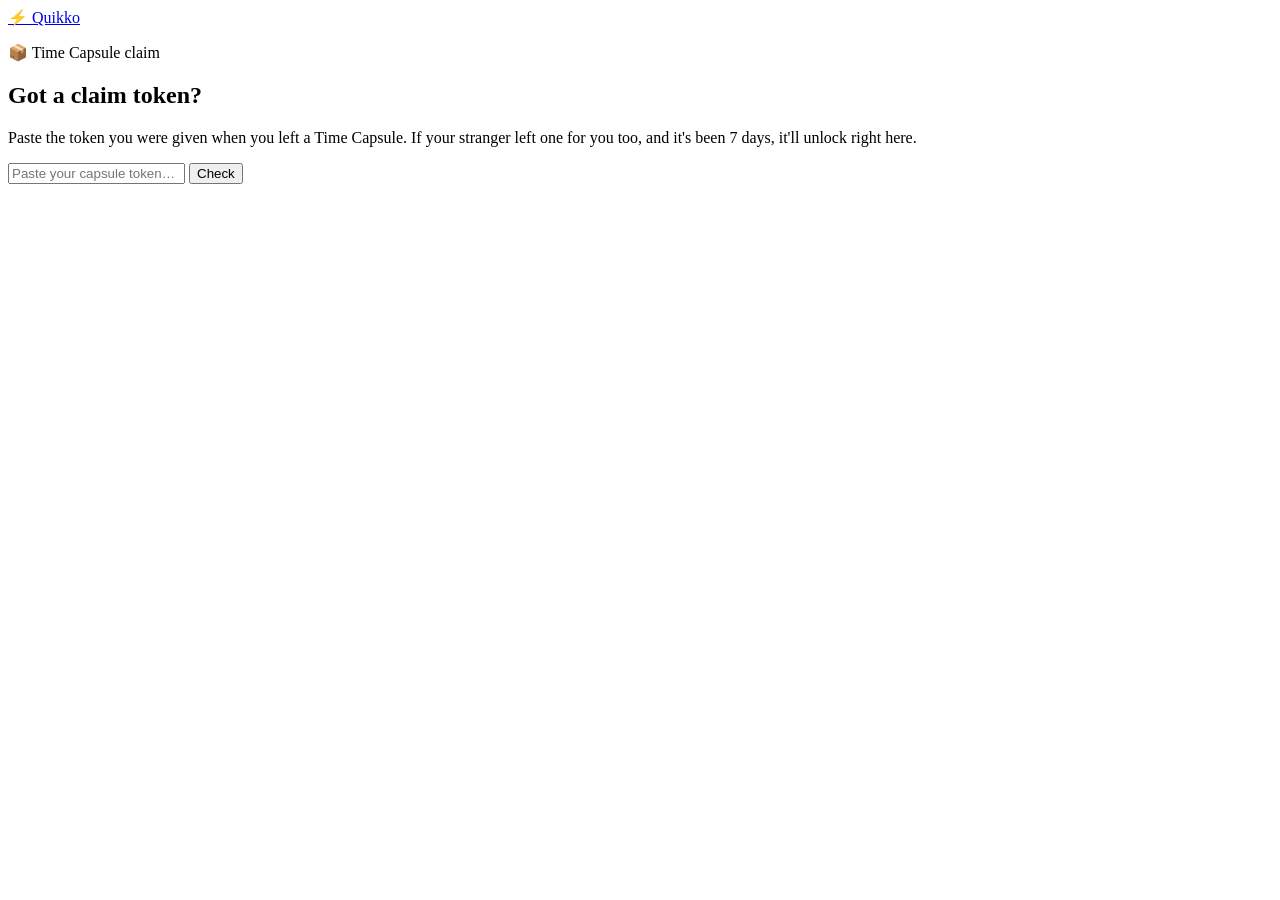
==== src/main/resources/static/capsule.html @ f7281f4c "Scaffold Quikko: random stranger video/text chat app Full Spring Boot 3 / Java 21 implementation: We" ====
<!doctype html>
<html lang="en">
<head>
<meta charset="UTF-8">
<meta name="viewport" content="width=device-width, initial-scale=1">
<title>Quikko — Time Capsule</title>
<link rel="icon" href="data:image/svg+xml,<svg xmlns=%22http://www.w3.org/2000/svg%22 viewBox=%220 0 100 100%22><text y=%22.9em%22 font-size=%2290%22>⚡</text></svg>">
<link rel="stylesheet" href="/css/style.css">
</head>
<body>

<div class="bg-blobs" aria-hidden="true"></div>

<main class="landing">
  <header class="brand">
    <a href="/" class="logo">⚡ Quikko</a>
    <p class="tagline">📦 Time Capsule claim</p>
  </header>

  <section class="card start-card">
    <h2>Got a claim token?</h2>
    <p class="hint">
      Paste the token you were given when you left a Time Capsule. If your stranger left one for you too,
      and it's been 7 days, it'll unlock right here.
    </p>

    <div class="free-input-row">
      <input id="tokenInput" type="text" placeholder="Paste your capsule token…" autocomplete="off">
      <button id="claimBtn" class="btn btn-primary" type="button">Check</button>
    </div>

    <div id="claimResult" class="claim-result" hidden></div>
  </section>
</main>

<script src="/js/capsule.js"></script>
</body>
</html>
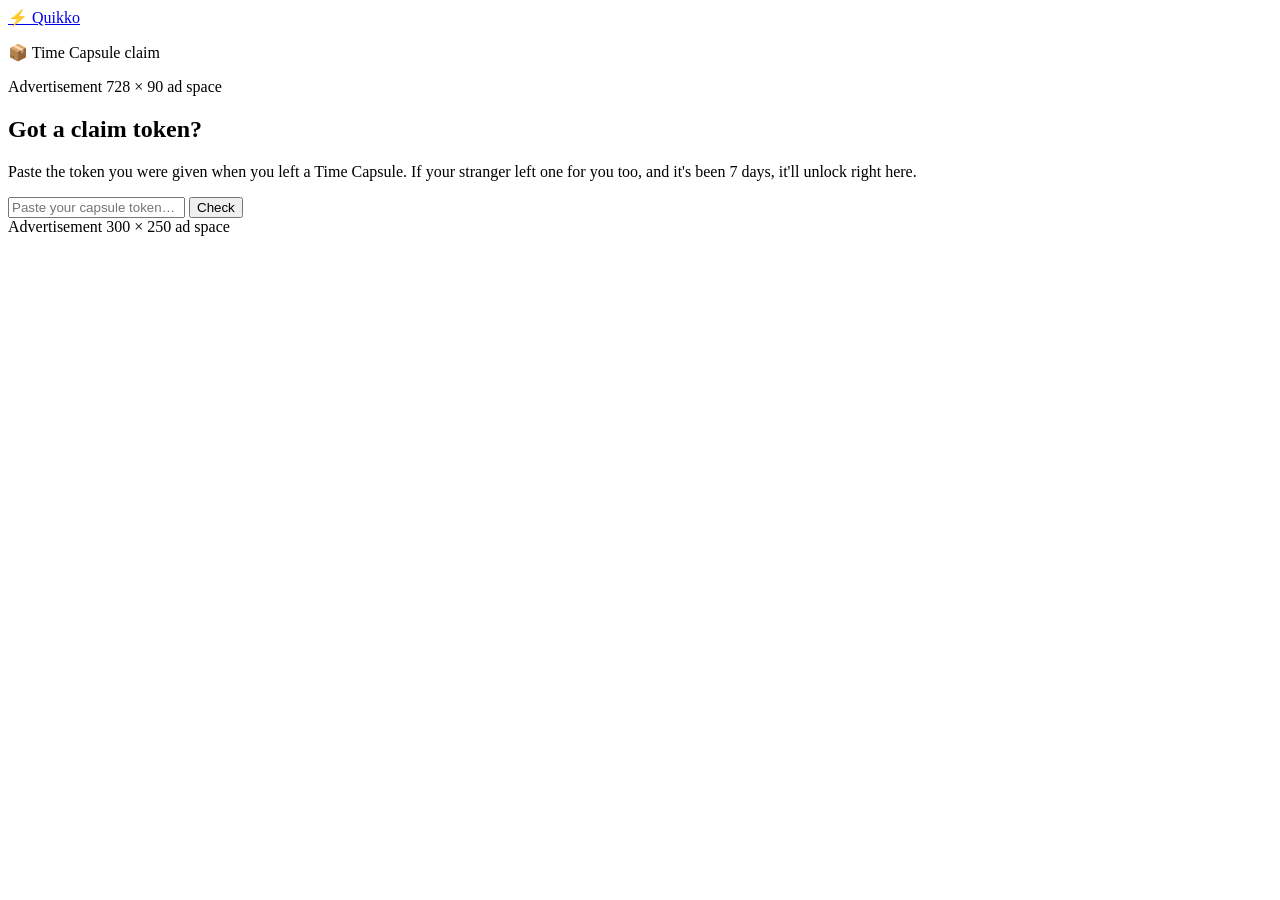
==== commit 96c9109d: "Add text-only mode, CAPTCHA gate, ad slots, skip confirm, and liveliness pass - Text-only mode: user" ====
--- a/src/main/resources/static/capsule.html
+++ b/src/main/resources/static/capsule.html
@@ -17,6 +17,11 @@
     <p class="tagline">📦 Time Capsule claim</p>
   </header>
 
+  <div class="ad-slot ad-leaderboard" aria-hidden="true">
+    <span class="ad-label">Advertisement</span>
+    <span class="ad-placeholder">728 × 90 ad space</span>
+  </div>
+
   <section class="card start-card">
     <h2>Got a claim token?</h2>
     <p class="hint">
@@ -31,6 +36,11 @@
 
     <div id="claimResult" class="claim-result" hidden></div>
   </section>
+
+  <div class="ad-slot ad-rectangle" aria-hidden="true">
+    <span class="ad-label">Advertisement</span>
+    <span class="ad-placeholder">300 × 250 ad space</span>
+  </div>
 </main>
 
 <script src="/js/capsule.js"></script>
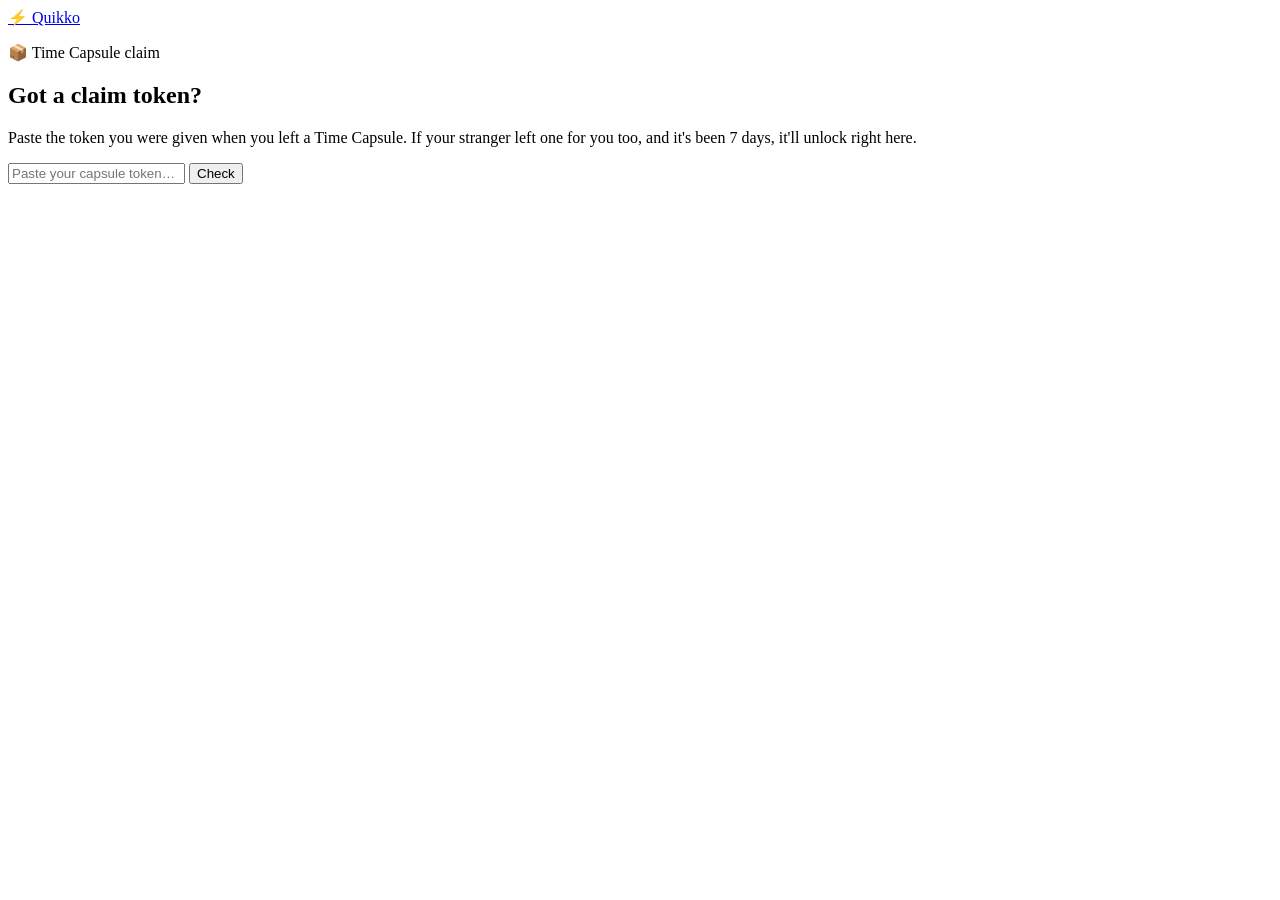
==== commit 128f3e76: "=== Version 1.11 === - Front End" ====
--- a/src/main/resources/static/capsule.html
+++ b/src/main/resources/static/capsule.html
@@ -1,11 +1,11 @@
 <!doctype html>
 <html lang="en">
 <head>
-<meta charset="UTF-8">
-<meta name="viewport" content="width=device-width, initial-scale=1">
-<title>Quikko — Time Capsule</title>
-<link rel="icon" href="data:image/svg+xml,<svg xmlns=%22http://www.w3.org/2000/svg%22 viewBox=%220 0 100 100%22><text y=%22.9em%22 font-size=%2290%22>⚡</text></svg>">
-<link rel="stylesheet" href="/css/style.css">
+  <meta charset="UTF-8">
+  <meta name="viewport" content="width=device-width, initial-scale=1">
+  <title>Quikko — Time Capsule</title>
+  <link rel="icon" href="data:image/svg+xml,<svg xmlns=%22http://www.w3.org/2000/svg%22 viewBox=%220 0 100 100%22><text y=%22.9em%22 font-size=%2290%22>⚡</text></svg>">
+  <link rel="stylesheet" href="/css/style.css">
 </head>
 <body>
 
@@ -16,11 +16,6 @@
     <a href="/" class="logo">⚡ Quikko</a>
     <p class="tagline">📦 Time Capsule claim</p>
   </header>
-
-  <div class="ad-slot ad-leaderboard" aria-hidden="true">
-    <span class="ad-label">Advertisement</span>
-    <span class="ad-placeholder">728 × 90 ad space</span>
-  </div>
 
   <section class="card start-card">
     <h2>Got a claim token?</h2>
@@ -36,11 +31,6 @@
 
     <div id="claimResult" class="claim-result" hidden></div>
   </section>
-
-  <div class="ad-slot ad-rectangle" aria-hidden="true">
-    <span class="ad-label">Advertisement</span>
-    <span class="ad-placeholder">300 × 250 ad space</span>
-  </div>
 </main>
 
 <script src="/js/capsule.js"></script>
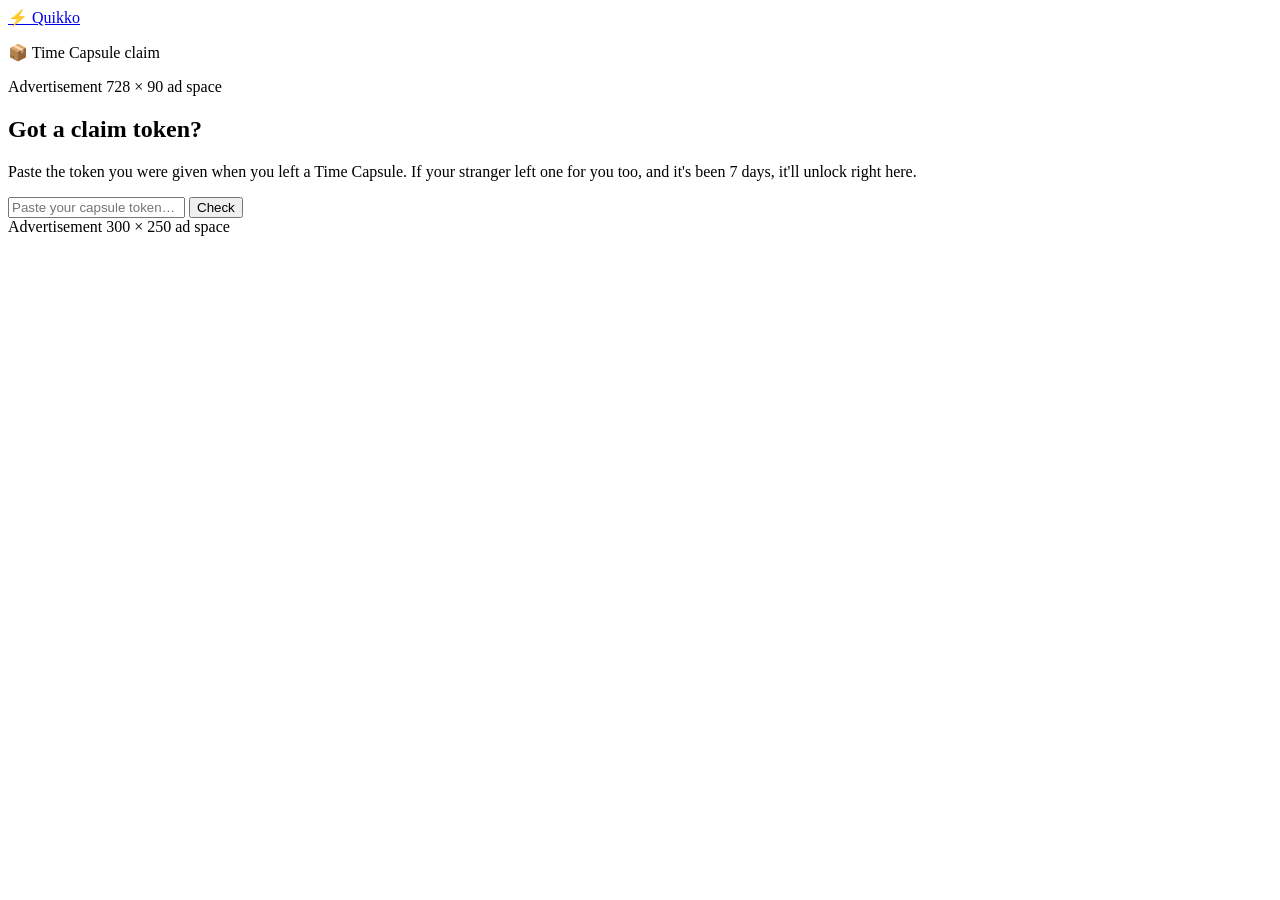
==== commit 198871a9: "=== Version 1.18 === - Added ad area" ====
--- a/src/main/resources/static/capsule.html
+++ b/src/main/resources/static/capsule.html
@@ -17,6 +17,11 @@
     <p class="tagline">📦 Time Capsule claim</p>
   </header>
 
+  <div class="ad-slot ad-leaderboard" aria-hidden="true">
+    <span class="ad-label">Advertisement</span>
+    <span class="ad-placeholder">728 × 90 ad space</span>
+  </div>
+
   <section class="card start-card">
     <h2>Got a claim token?</h2>
     <p class="hint">
@@ -31,8 +36,13 @@
 
     <div id="claimResult" class="claim-result" hidden></div>
   </section>
+
+  <div class="ad-slot ad-rectangle" aria-hidden="true">
+    <span class="ad-label">Advertisement</span>
+    <span class="ad-placeholder">300 × 250 ad space</span>
+  </div>
 </main>
 
 <script src="/js/capsule.js"></script>
 </body>
-</html>
+</html>
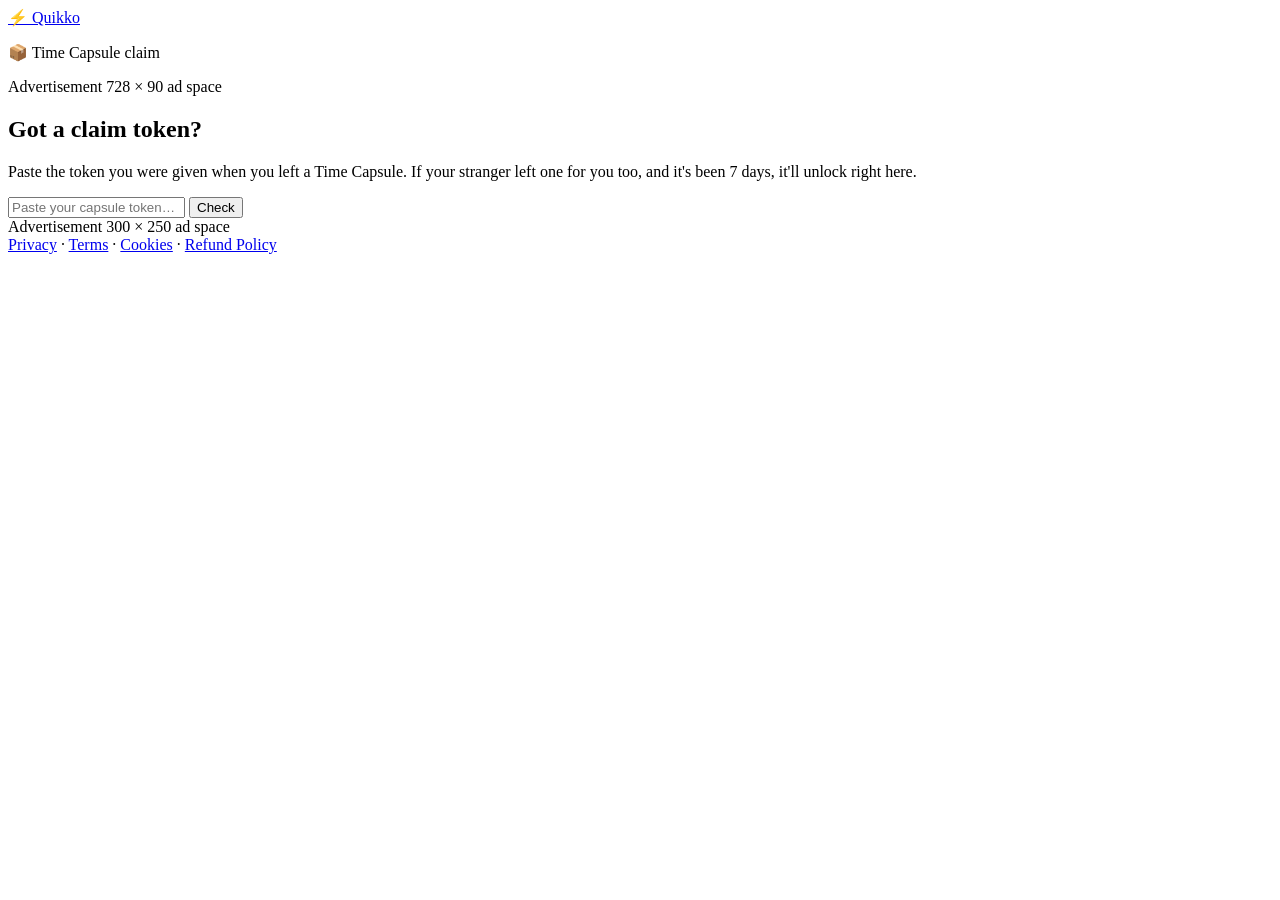
==== commit 1356adfd: "Add privacy policy, terms, cookie policy, and refund policy pages Real legal pages for this deployme" ====
--- a/src/main/resources/static/capsule.html
+++ b/src/main/resources/static/capsule.html
@@ -41,8 +41,14 @@
     <span class="ad-label">Advertisement</span>
     <span class="ad-placeholder">300 × 250 ad space</span>
   </div>
+
+  <footer class="site-footer">
+    <a href="/privacy">Privacy</a> · <a href="/terms">Terms</a> · <a href="/cookies">Cookies</a> ·
+    <a href="/refund">Refund Policy</a>
+  </footer>
 </main>
 
+<script src="/js/cookie-banner.js"></script>
 <script src="/js/capsule.js"></script>
 </body>
 </html>
